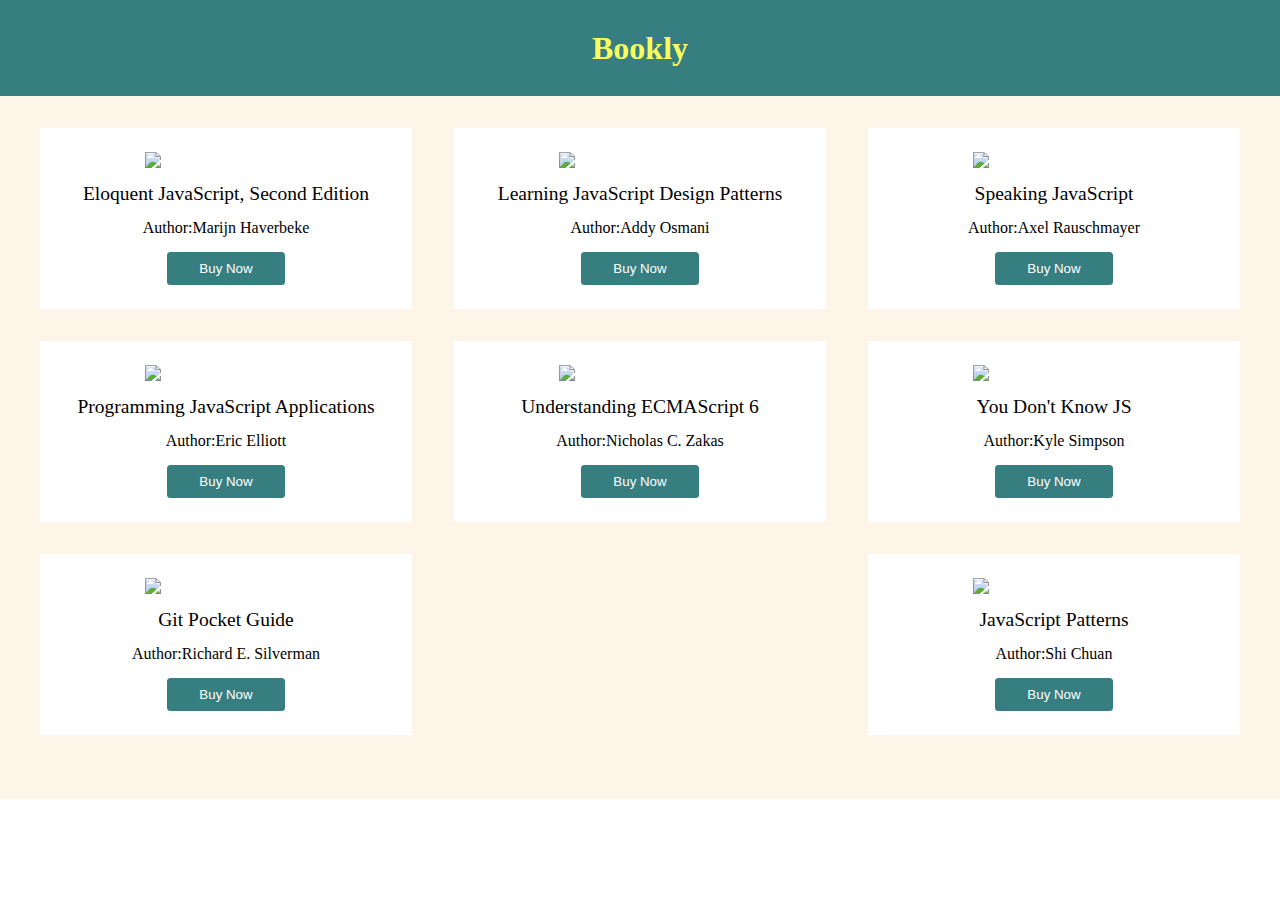
==== block-BJaaed/code/index.html @ 7950ecab "complete" ====
<!DOCTYPE html>
<html lang="en">
  <head>
    <meta charset="UTF-8" />
    <meta name="viewport" content="width=device-width, initial-scale=1.0" />
    <title>Books for learning JavaScript</title>
    <link rel="stylesheet" href="style.css" />
  </head>
  <body>
    <header class="header">
      <h1>Bookly</h1>
    </header>

    <main>
      <div class="container">
        <div class="flex"></div>
      </div>
    </main>
    <script src="./script.js"></script>
  </body>
</html>
---- block-BJaaed/code/style.css ----
/* http://meyerweb.com/eric/tools/css/reset/ 
   v2.0 | 20110126
   License: none (public domain)
*/

html,
body,
div,
span,
applet,
object,
iframe,
h1,
h2,
h3,
h4,
h5,
h6,
p,
blockquote,
pre,
a,
abbr,
acronym,
address,
big,
cite,
code,
del,
dfn,
em,
img,
ins,
kbd,
q,
s,
samp,
small,
strike,
strong,
sub,
sup,
tt,
var,
b,
u,
i,
center,
dl,
dt,
dd,
ol,
ul,
li,
fieldset,
form,
label,
legend,
table,
caption,
tbody,
tfoot,
thead,
tr,
th,
td,
article,
aside,
canvas,
details,
embed,
figure,
figcaption,
footer,
header,
hgroup,
menu,
nav,
output,
ruby,
section,
summary,
time,
mark,
audio,
video {
  margin: 0;
  padding: 0;
  border: 0;
  font-size: 100%;
  font: inherit;
  vertical-align: baseline;
}
/* HTML5 display-role reset for older browsers */
article,
aside,
details,
figcaption,
figure,
footer,
header,
hgroup,
menu,
nav,
section {
  display: block;
}
body {
  line-height: 1;
}
ol,
ul {
  list-style: none;
}
blockquote,
q {
  quotes: none;
}
blockquote:before,
blockquote:after,
q:before,
q:after {
  content: "";
  content: none;
}
table {
  border-collapse: collapse;
  border-spacing: 0;
}

.container {
  max-width: 1200px;
  width: 100%;
  margin: 0 auto;
  padding: 2rem;
}

.header {
  background-color: #377e80;
  color: #f9fc5d;
  text-align: center;
  font-size: 2rem;
  font-weight: bold;
  padding: 2rem;
}

main {
  background-color: #fdf5e8;
}

.card {
  background-color: white;
  padding: 1.5rem;
  flex: 0 1 27%;
  margin-bottom: 2rem;
}

.full-width {
  width: 50%;
  display: block;
  margin: 0 auto;
}

.flex {
  display: flex;
  justify-content: space-between;
  flex-wrap: wrap;
}

h2 {
  text-align: center;
  font-size: 1.22rem;
  margin: 1rem 0;
}

p {
  text-align: center;
  margin: 1rem 0;
}

button {
  display: block;
  margin: 0 auto;
  padding: 0.58rem 2rem;
  background-color: #377e80;
  border: 0;
  border-radius: 0.22rem;
  color: white;
}
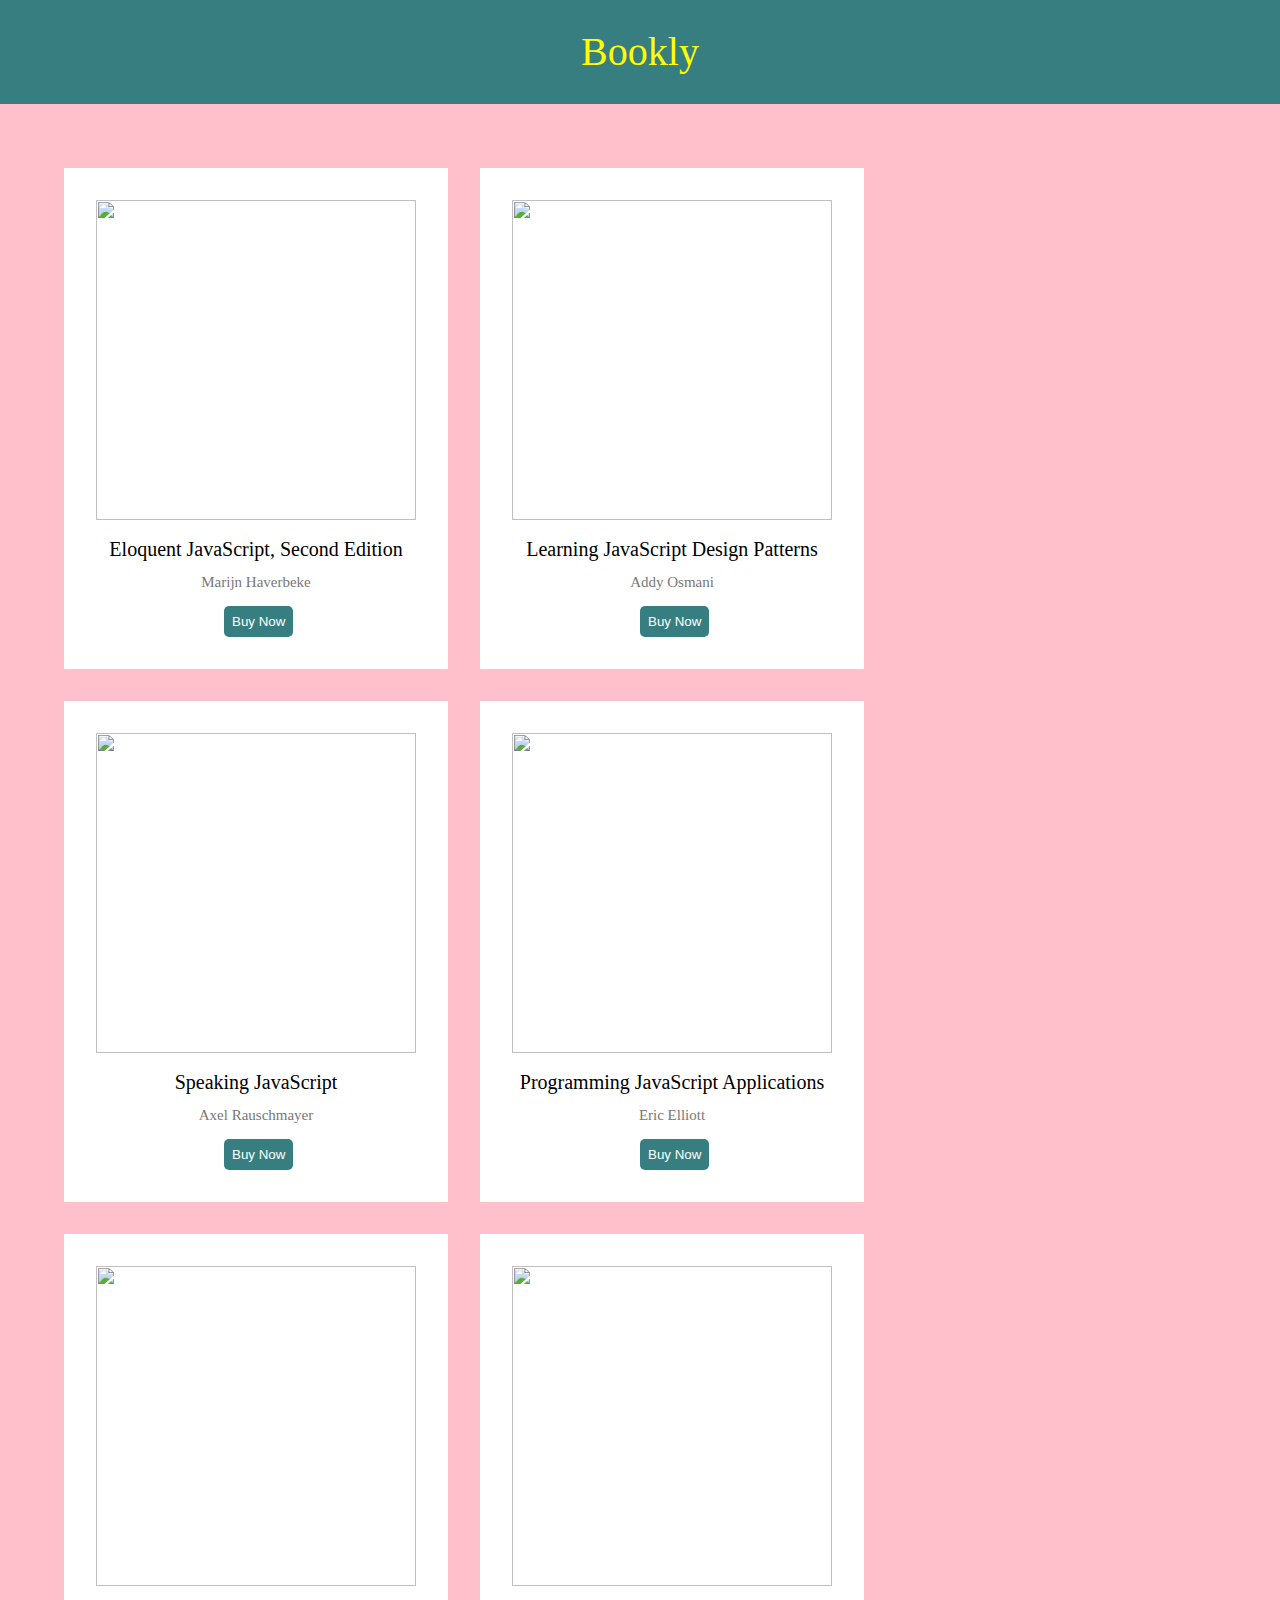
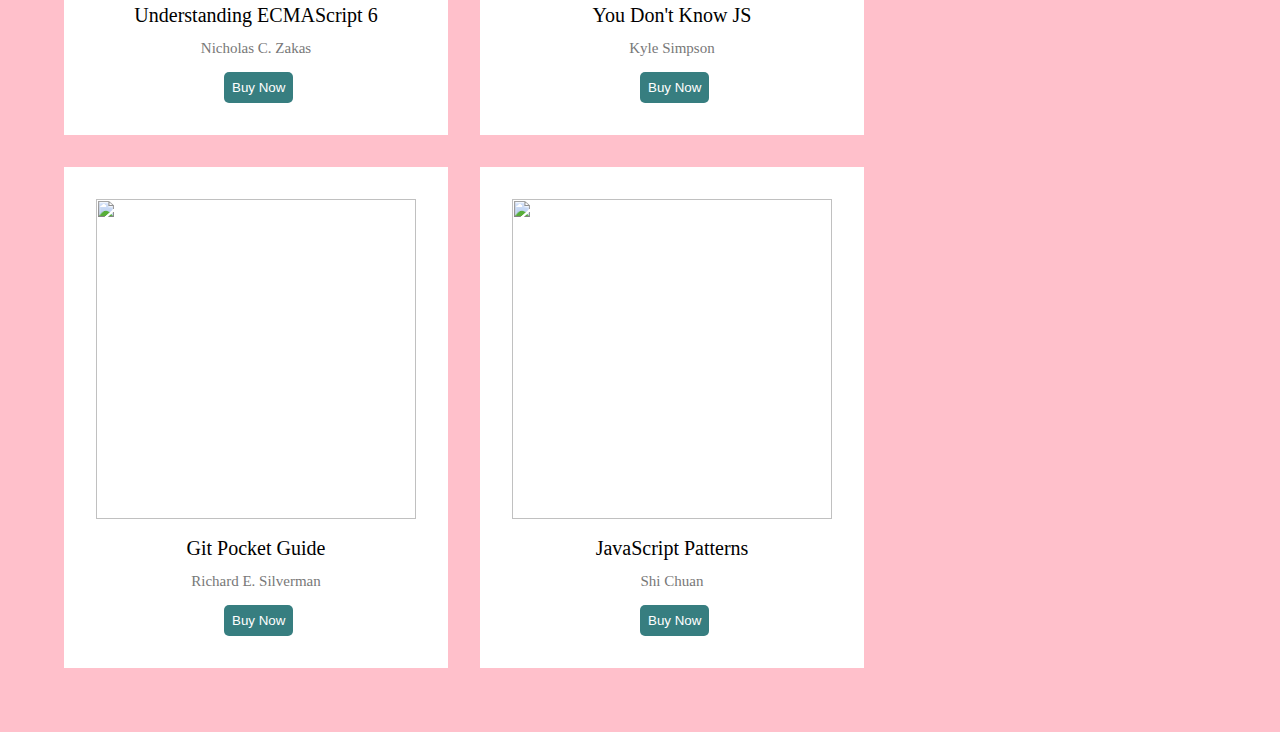
==== commit 6a7f45df: "complete again for practice" ====
--- a/block-BJaaed/code/index.html
+++ b/block-BJaaed/code/index.html
@@ -10,12 +10,14 @@
     <header class="header">
       <h1>Bookly</h1>
     </header>
-
     <main>
       <div class="container">
-        <div class="flex"></div>
+        <div class="box-1"></div>
+        <ul class="ul"></ul>
       </div>
+     
     </main>
+
     <script src="./script.js"></script>
   </body>
 </html>
--- a/block-BJaaed/code/style.css
+++ b/block-BJaaed/code/style.css
@@ -127,63 +127,62 @@
   border-collapse: collapse;
   border-spacing: 0;
 }
+/* css */
 
+body {
+  background-color: #fdf5e8;
+}
 .container {
-  max-width: 1200px;
-  width: 100%;
-  margin: 0 auto;
-  padding: 2rem;
+  background-color: pink;
+  padding: 3rem;
+  
 }
 
 .header {
+  padding: 2rem;
   background-color: #377e80;
-  color: #f9fc5d;
   text-align: center;
-  font-size: 2rem;
-  font-weight: bold;
-  padding: 2rem;
+}
+h1 {
+  font-size: 2.5rem;
+  color: yellow;
+}
+h2 {
+  padding-top: 1rem;
+  text-align: center;
+  font-size: 20px;
+  margin-bottom: 1rem;
+}
+p {
+  padding-bottom: 1rem;
+  text-align: center;
+  color: #787878;
+  font-size: 15px;
+}
+ul {
+  display: flex;
+  flex-wrap: wrap;
+  
 }
 
-main {
-  background-color: #fdf5e8;
+li {
+  width: 20rem;
+
+  background-color: white;
+  padding: 2rem;
+  margin: 1rem;
 }
-
-.card {
-  background-color: white;
-  padding: 1.5rem;
-  flex: 0 1 27%;
-  margin-bottom: 2rem;
+img {
+  width: 100%;
+  height: 20rem;
 }
-
-.full-width {
-  width: 50%;
-  display: block;
-  margin: 0 auto;
+button {
+  padding: 0.5rem;
+  background-color: #377e80;
+  border: none;
+  border-radius: 5px;
+  color: white;
+  text-align: center;
+  margin-left: 8rem;
+  
 }
-
-.flex {
-  display: flex;
-  justify-content: space-between;
-  flex-wrap: wrap;
-}
-
-h2 {
-  text-align: center;
-  font-size: 1.22rem;
-  margin: 1rem 0;
-}
-
-p {
-  text-align: center;
-  margin: 1rem 0;
-}
-
-button {
-  display: block;
-  margin: 0 auto;
-  padding: 0.58rem 2rem;
-  background-color: #377e80;
-  border: 0;
-  border-radius: 0.22rem;
-  color: white;
-}
